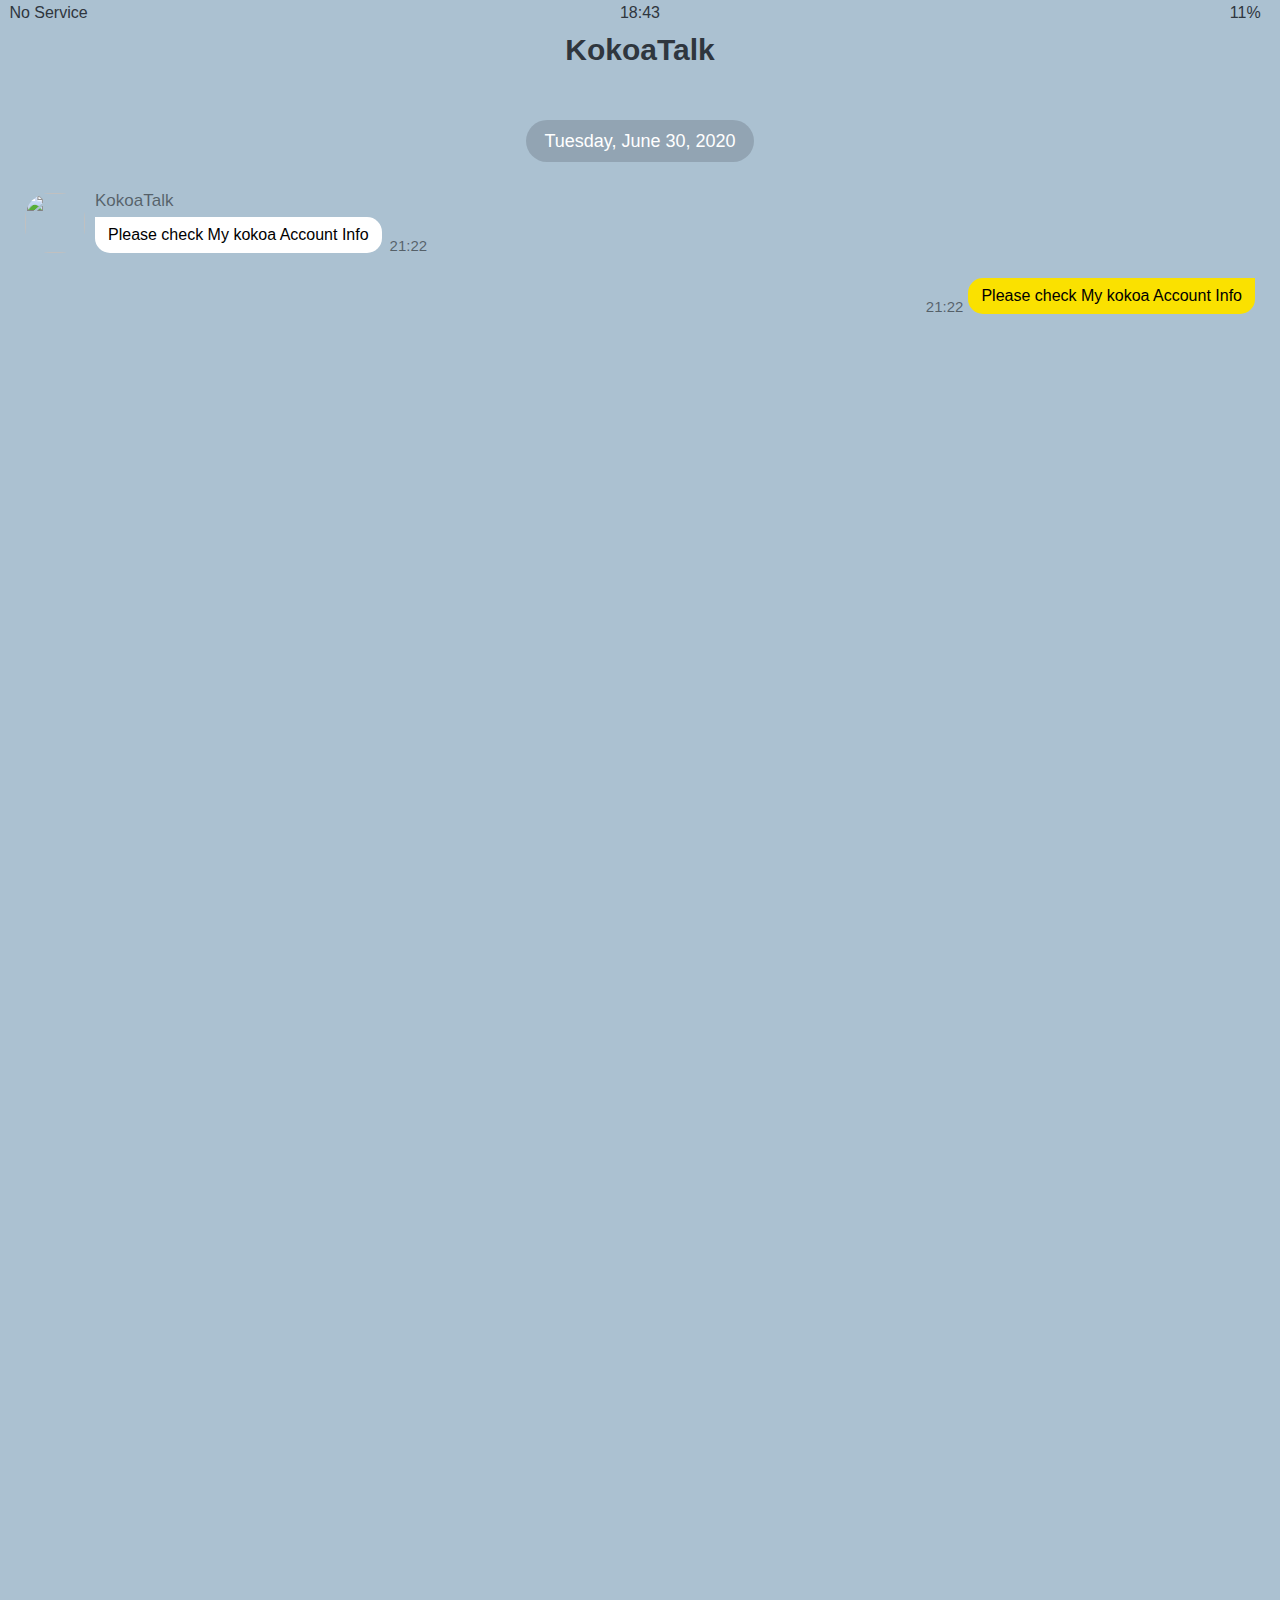
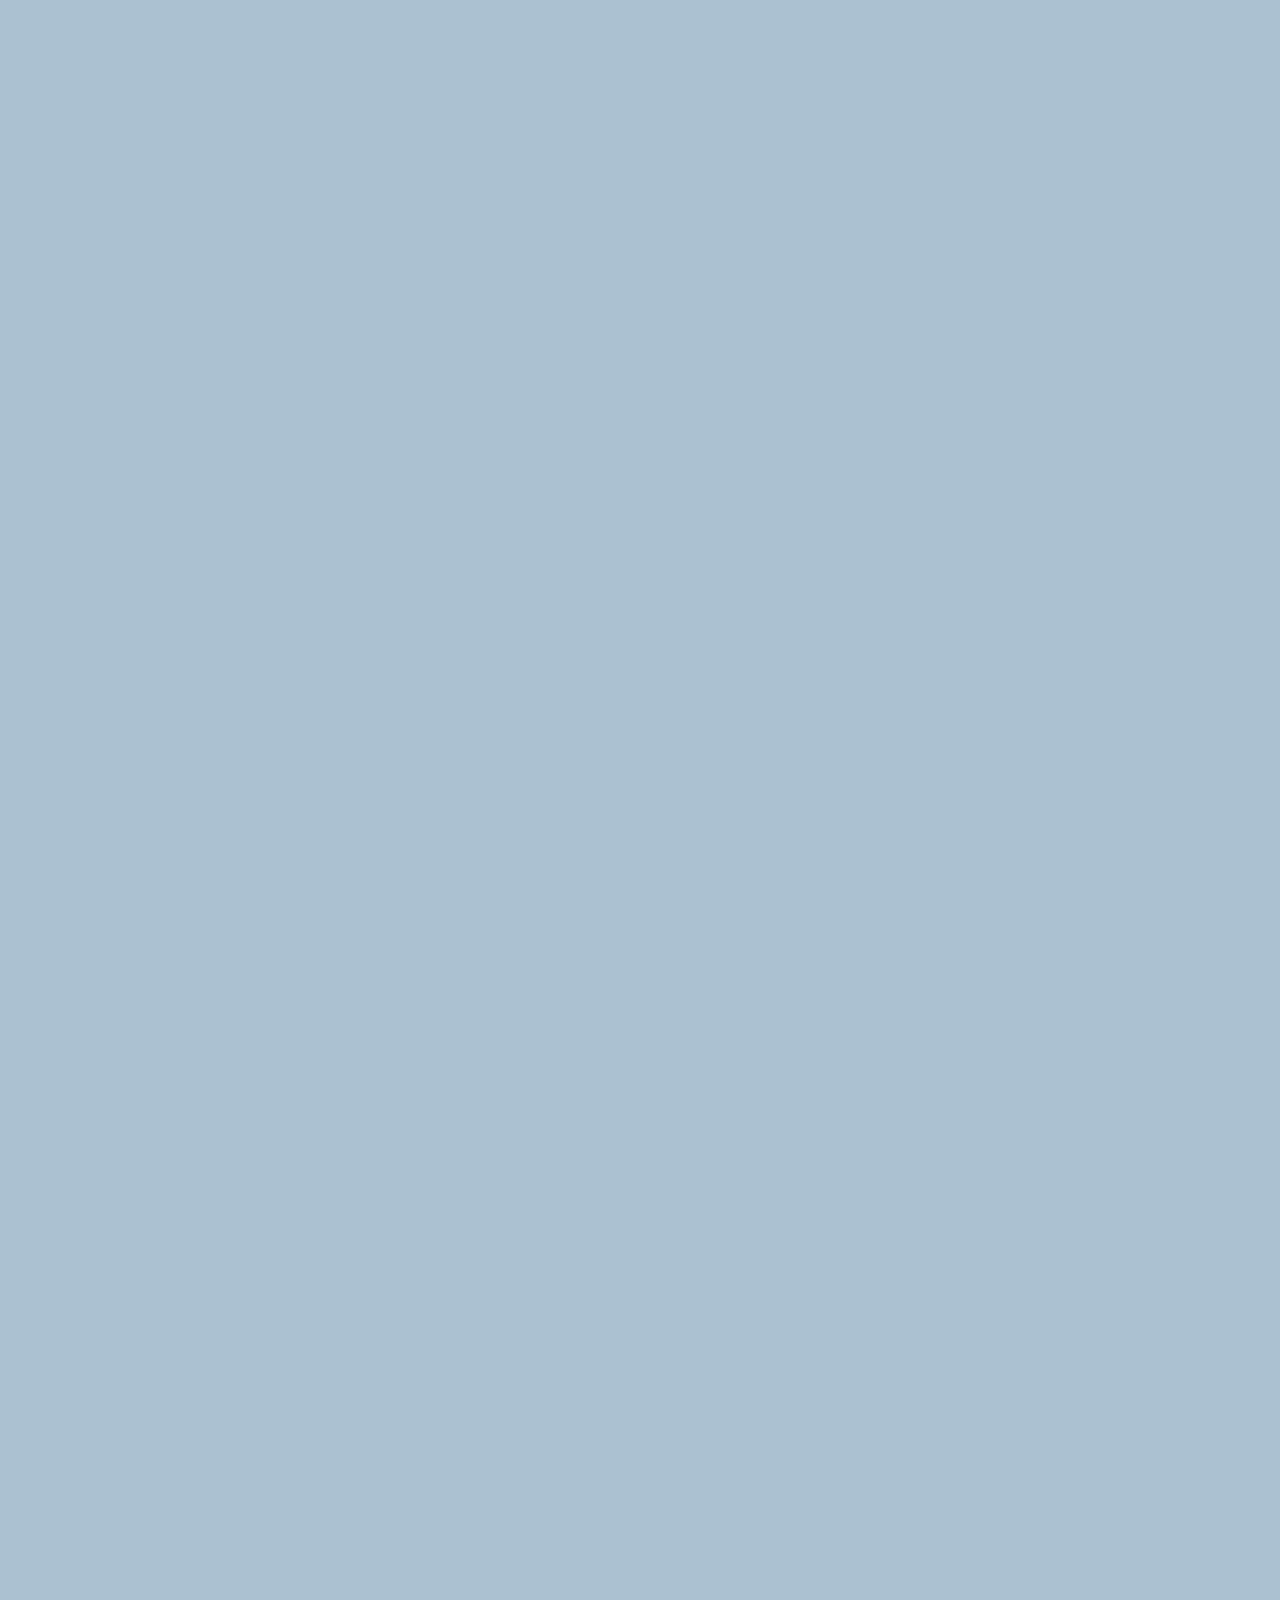
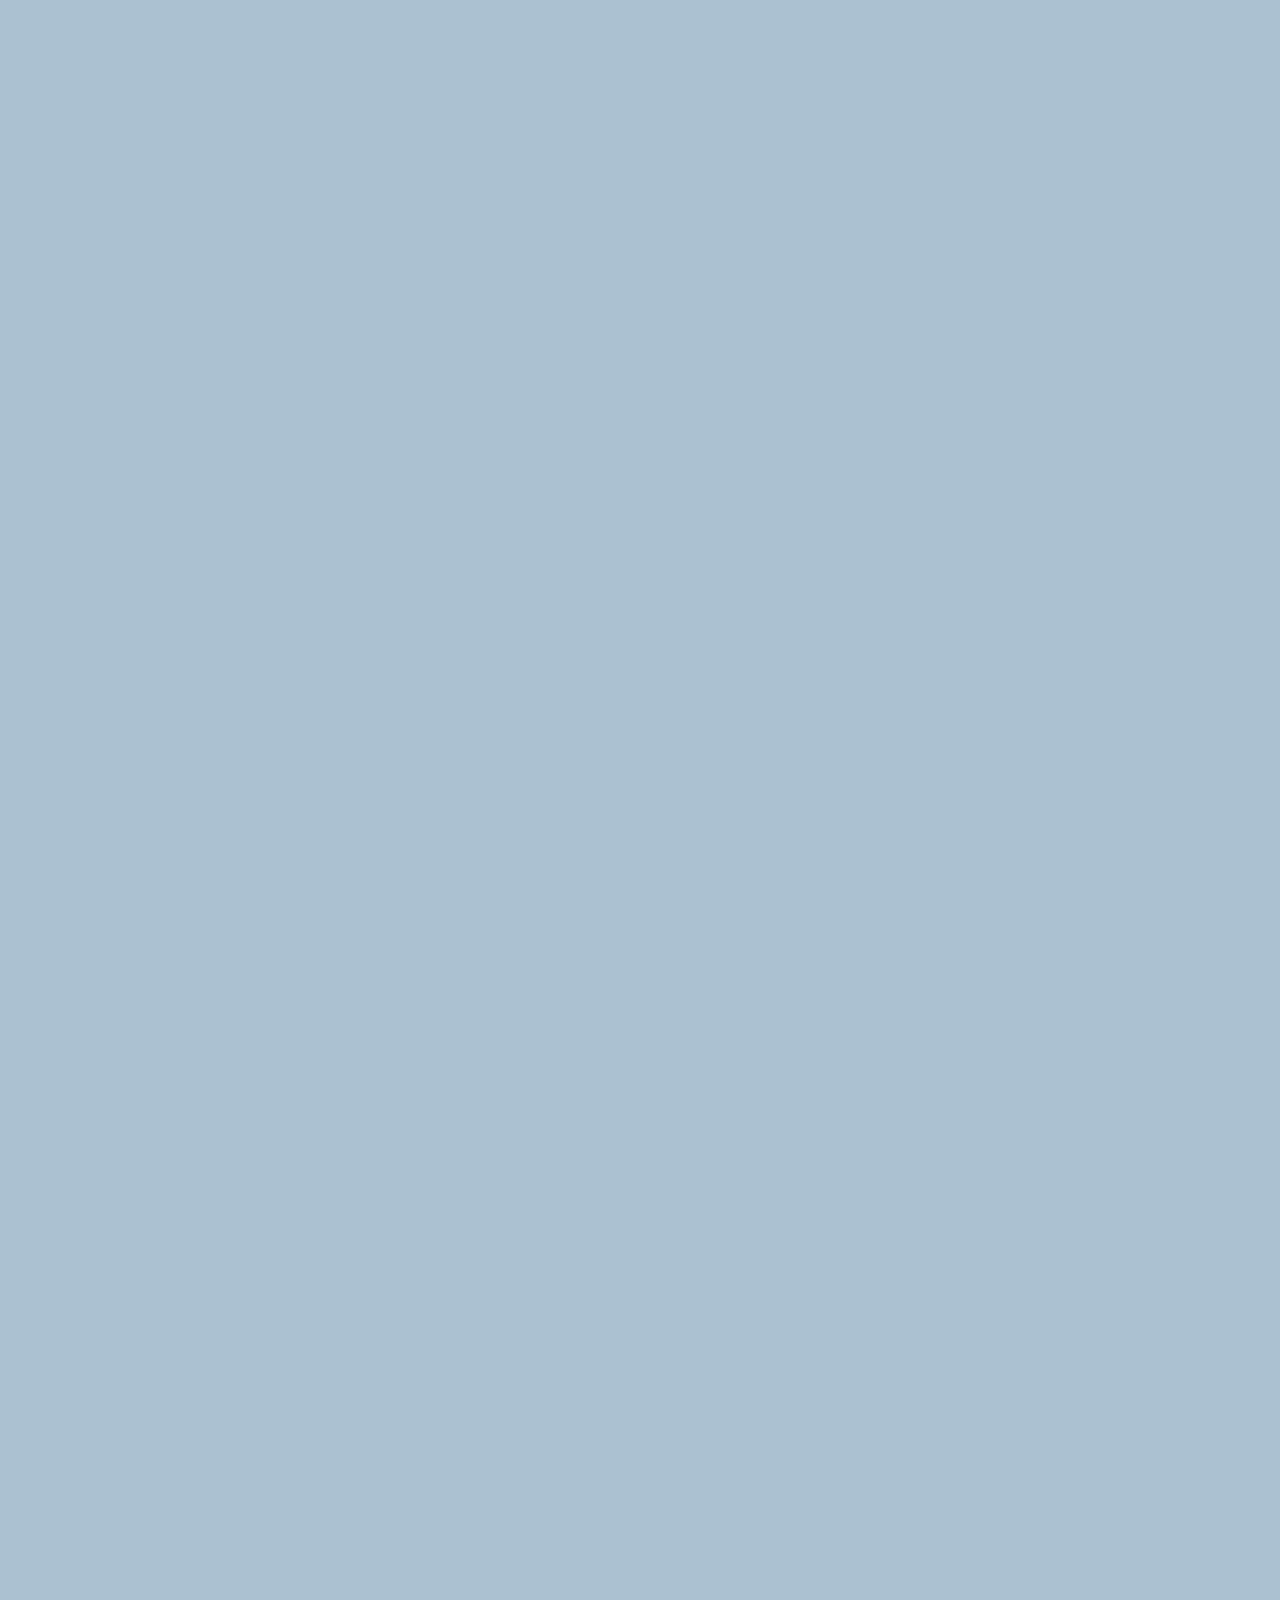
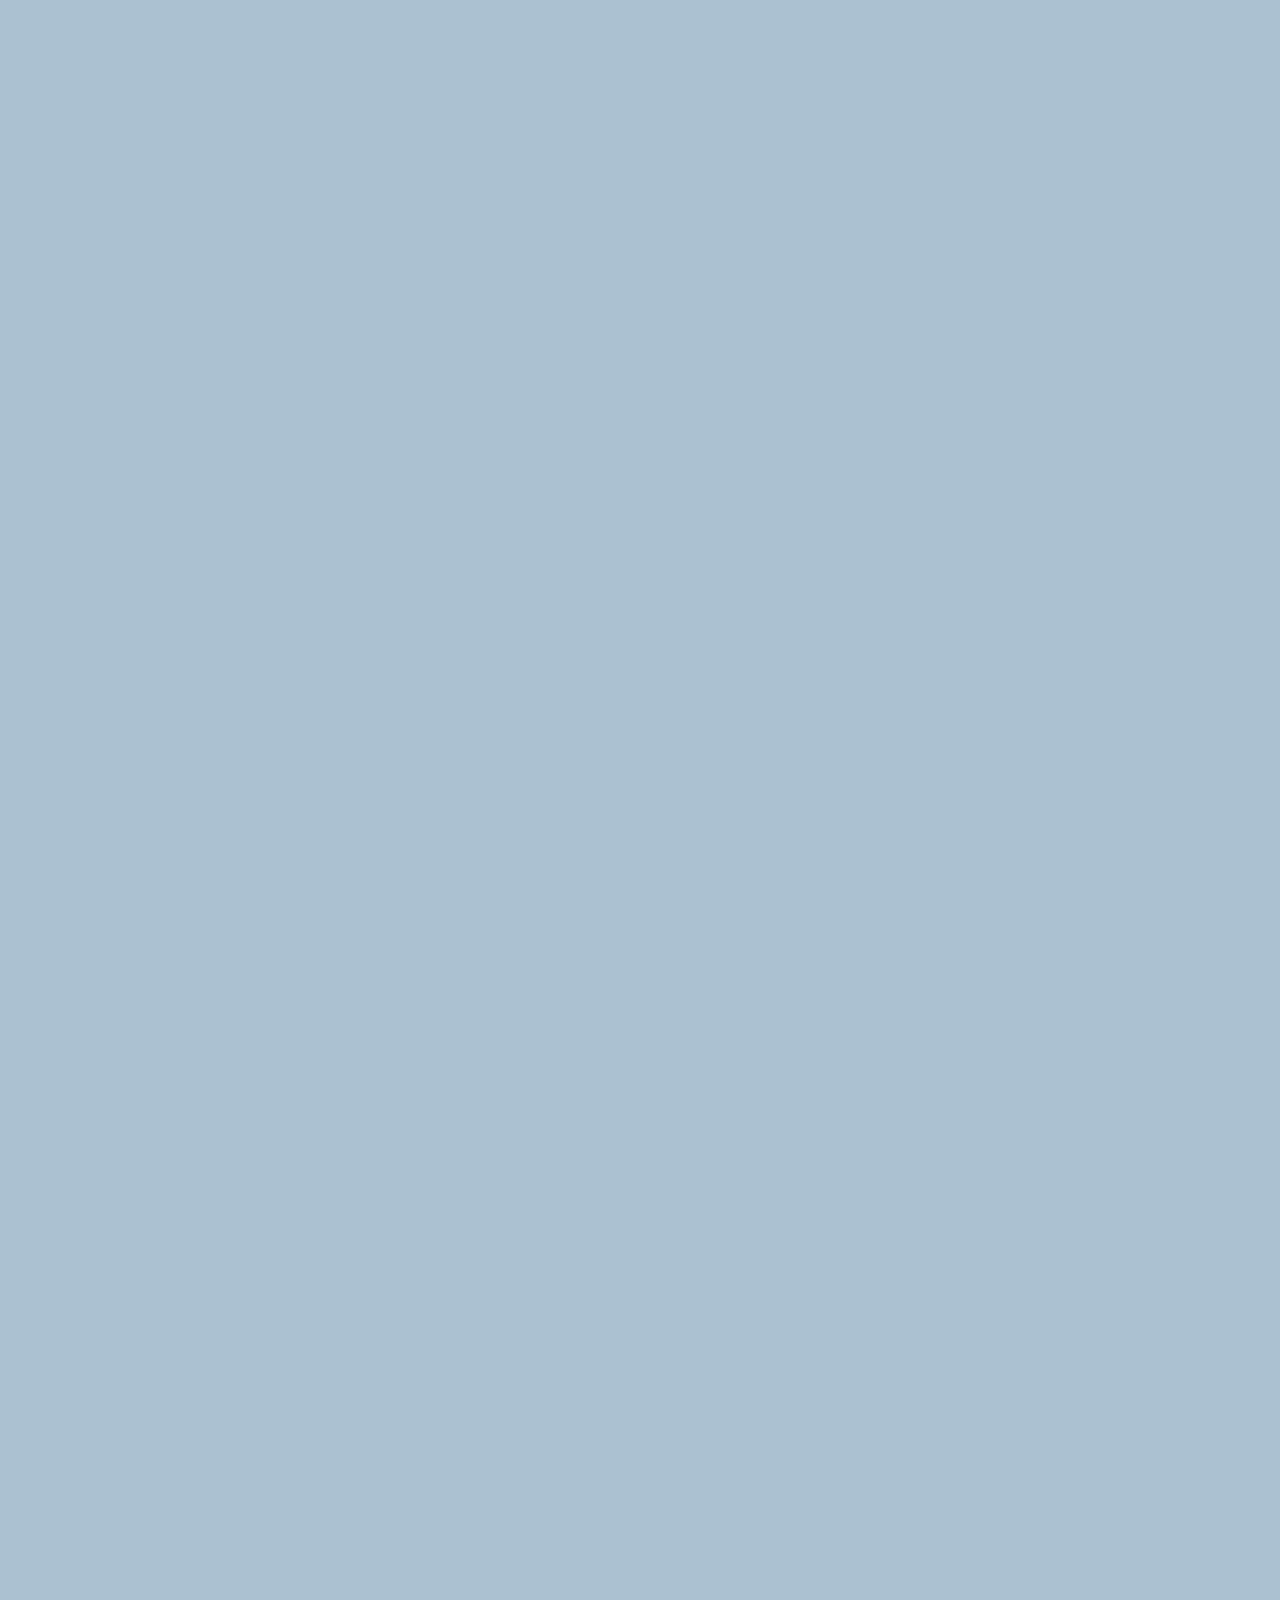
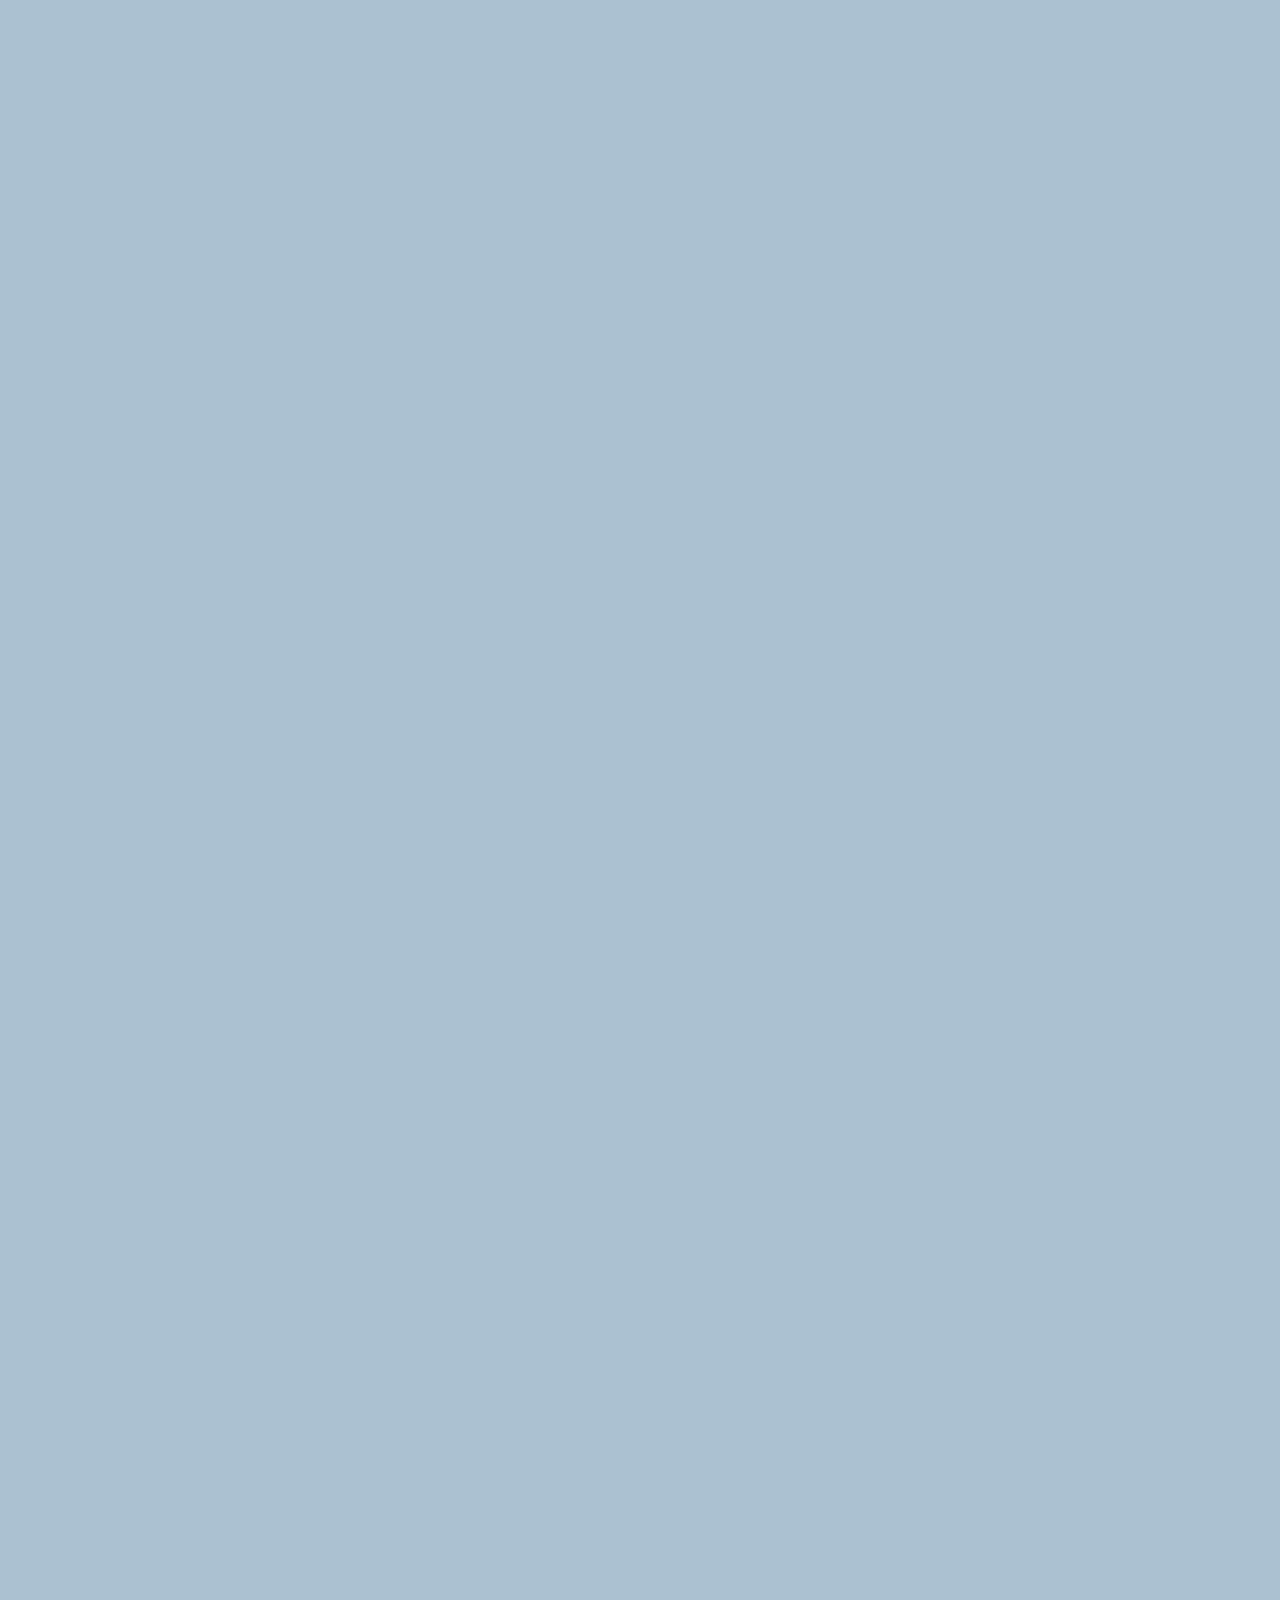
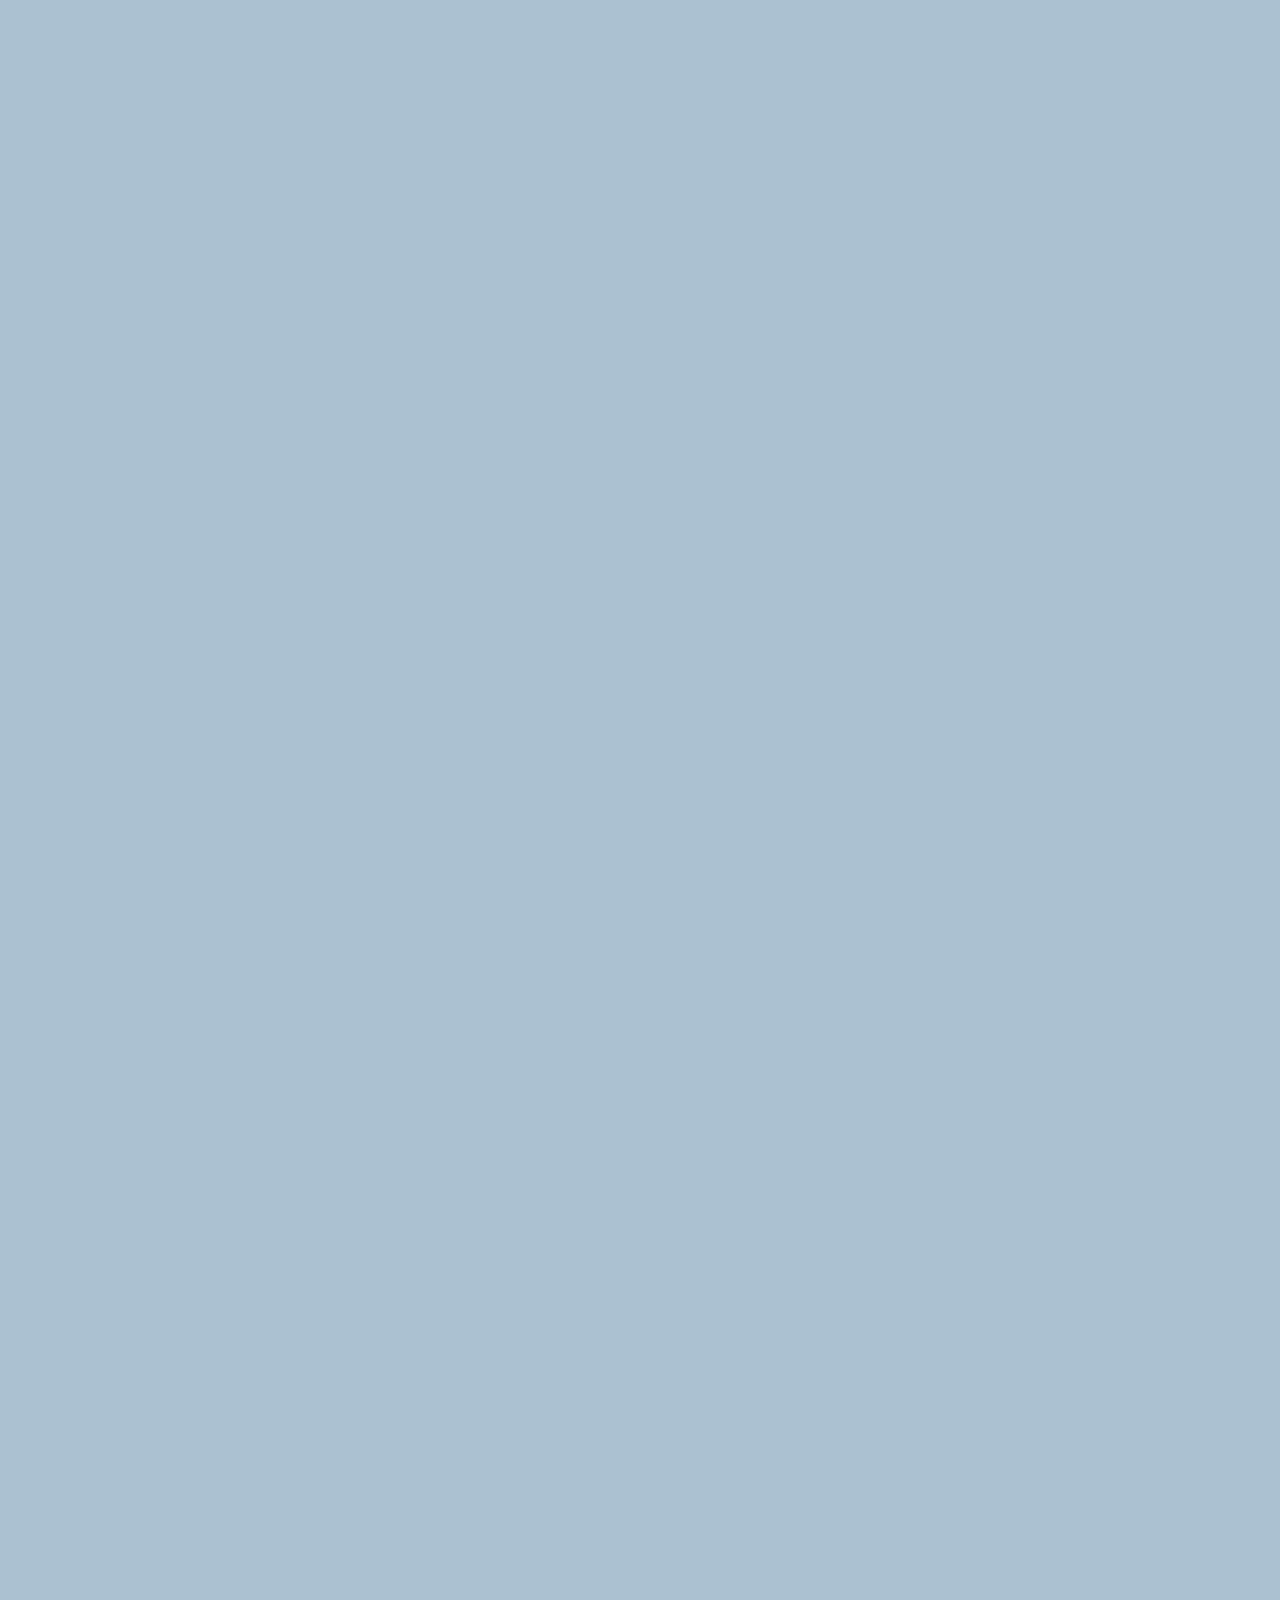
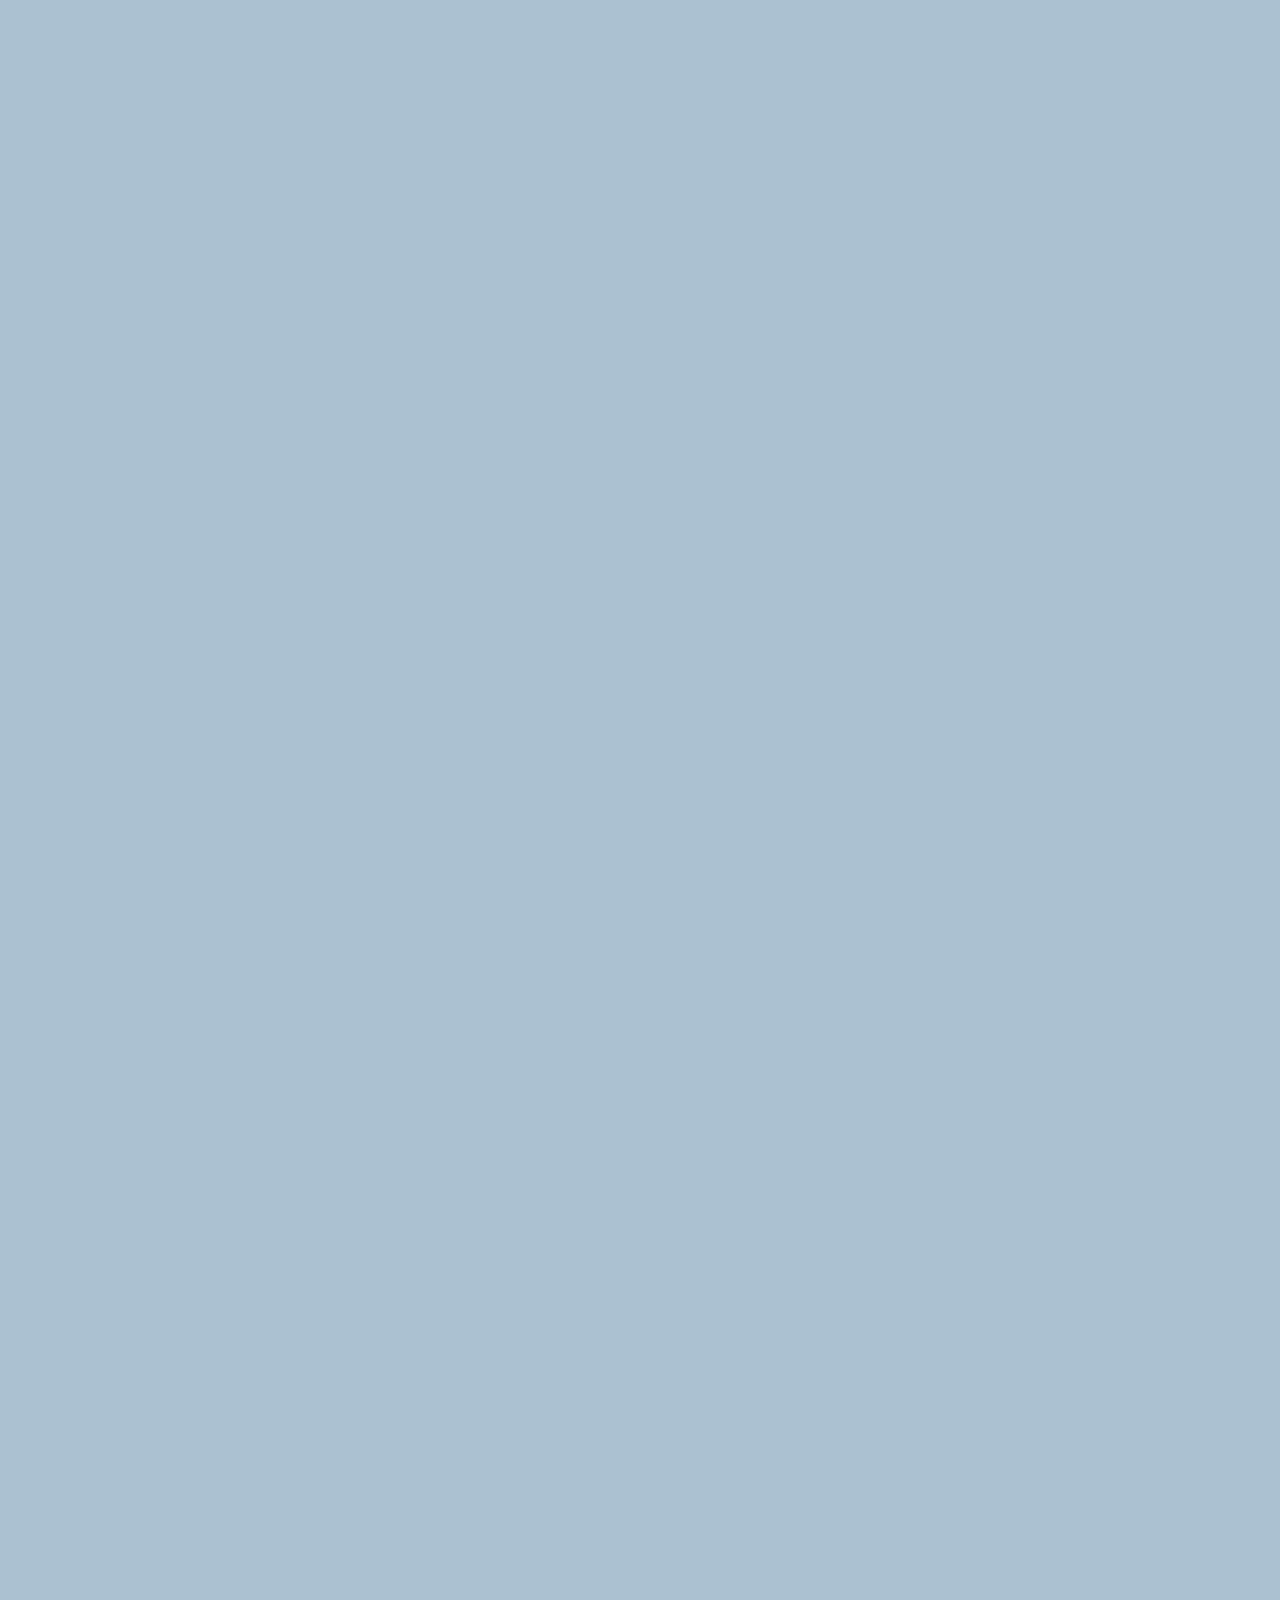
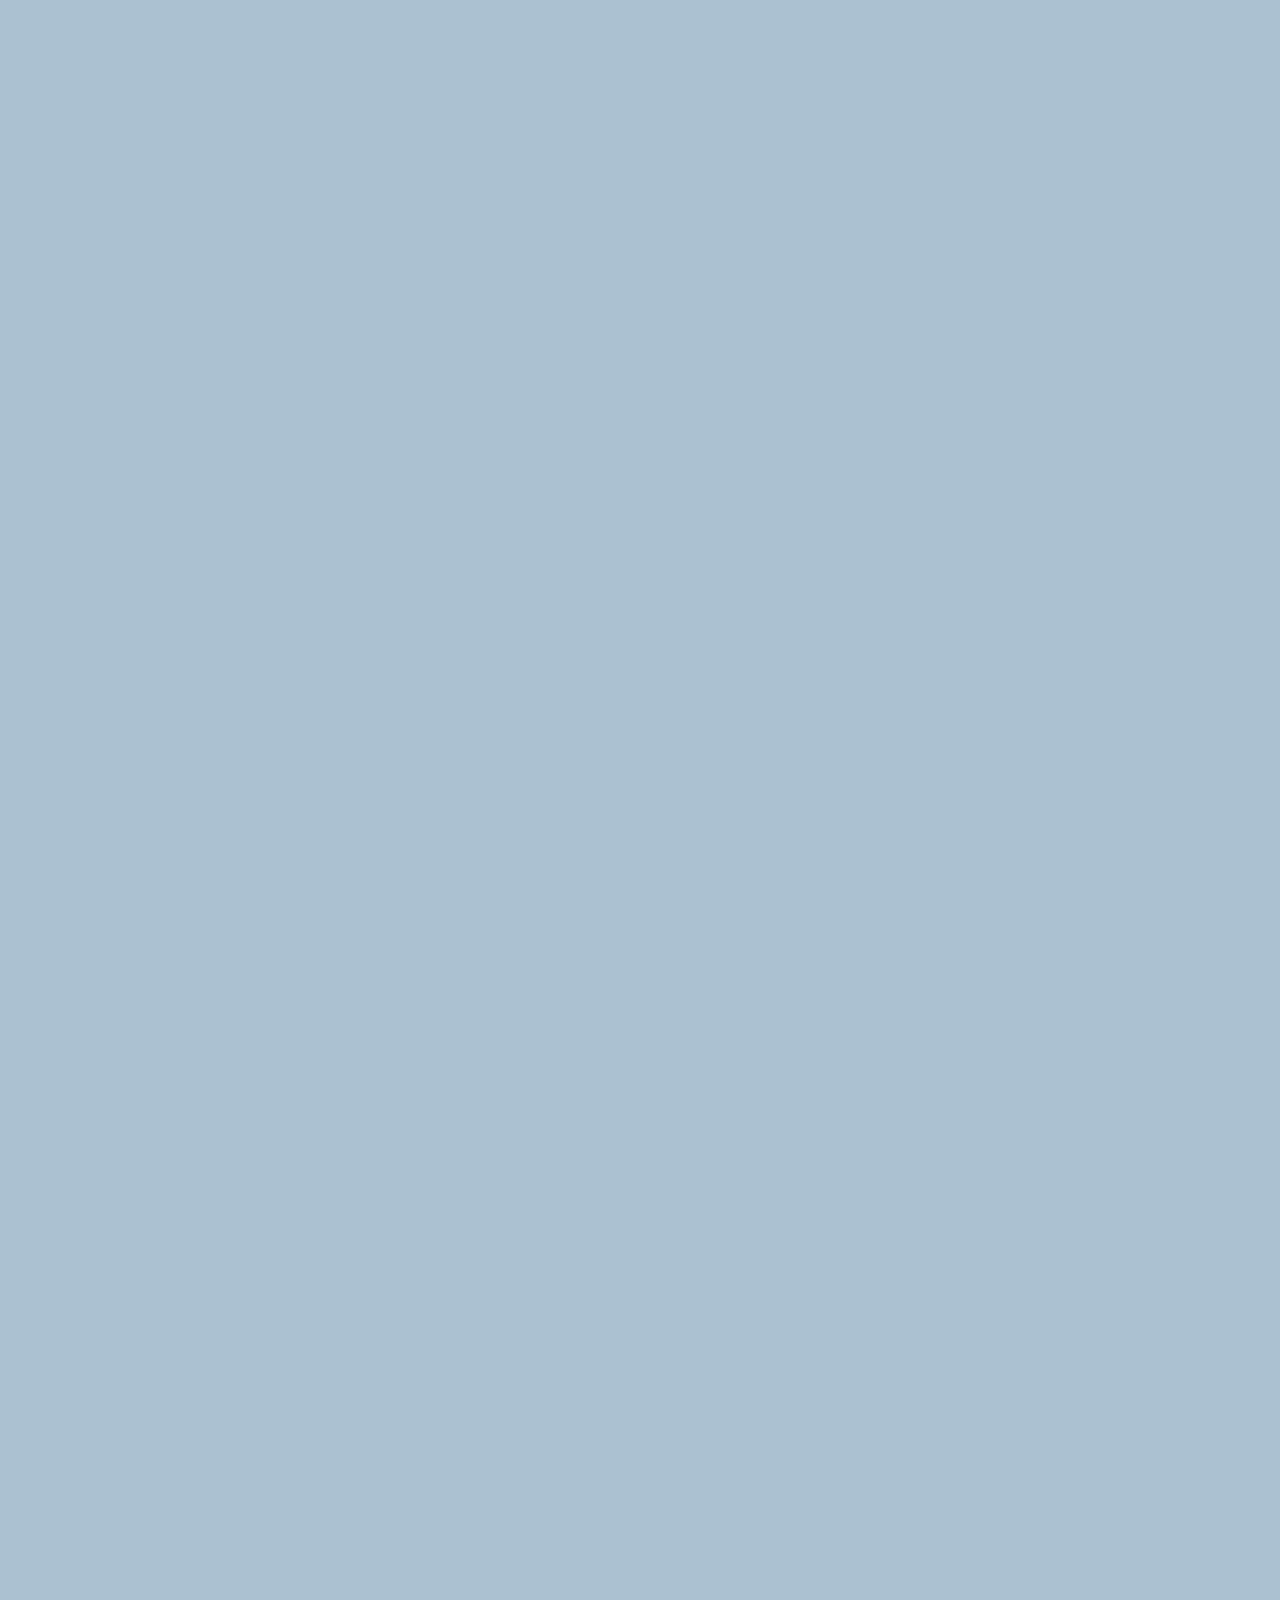
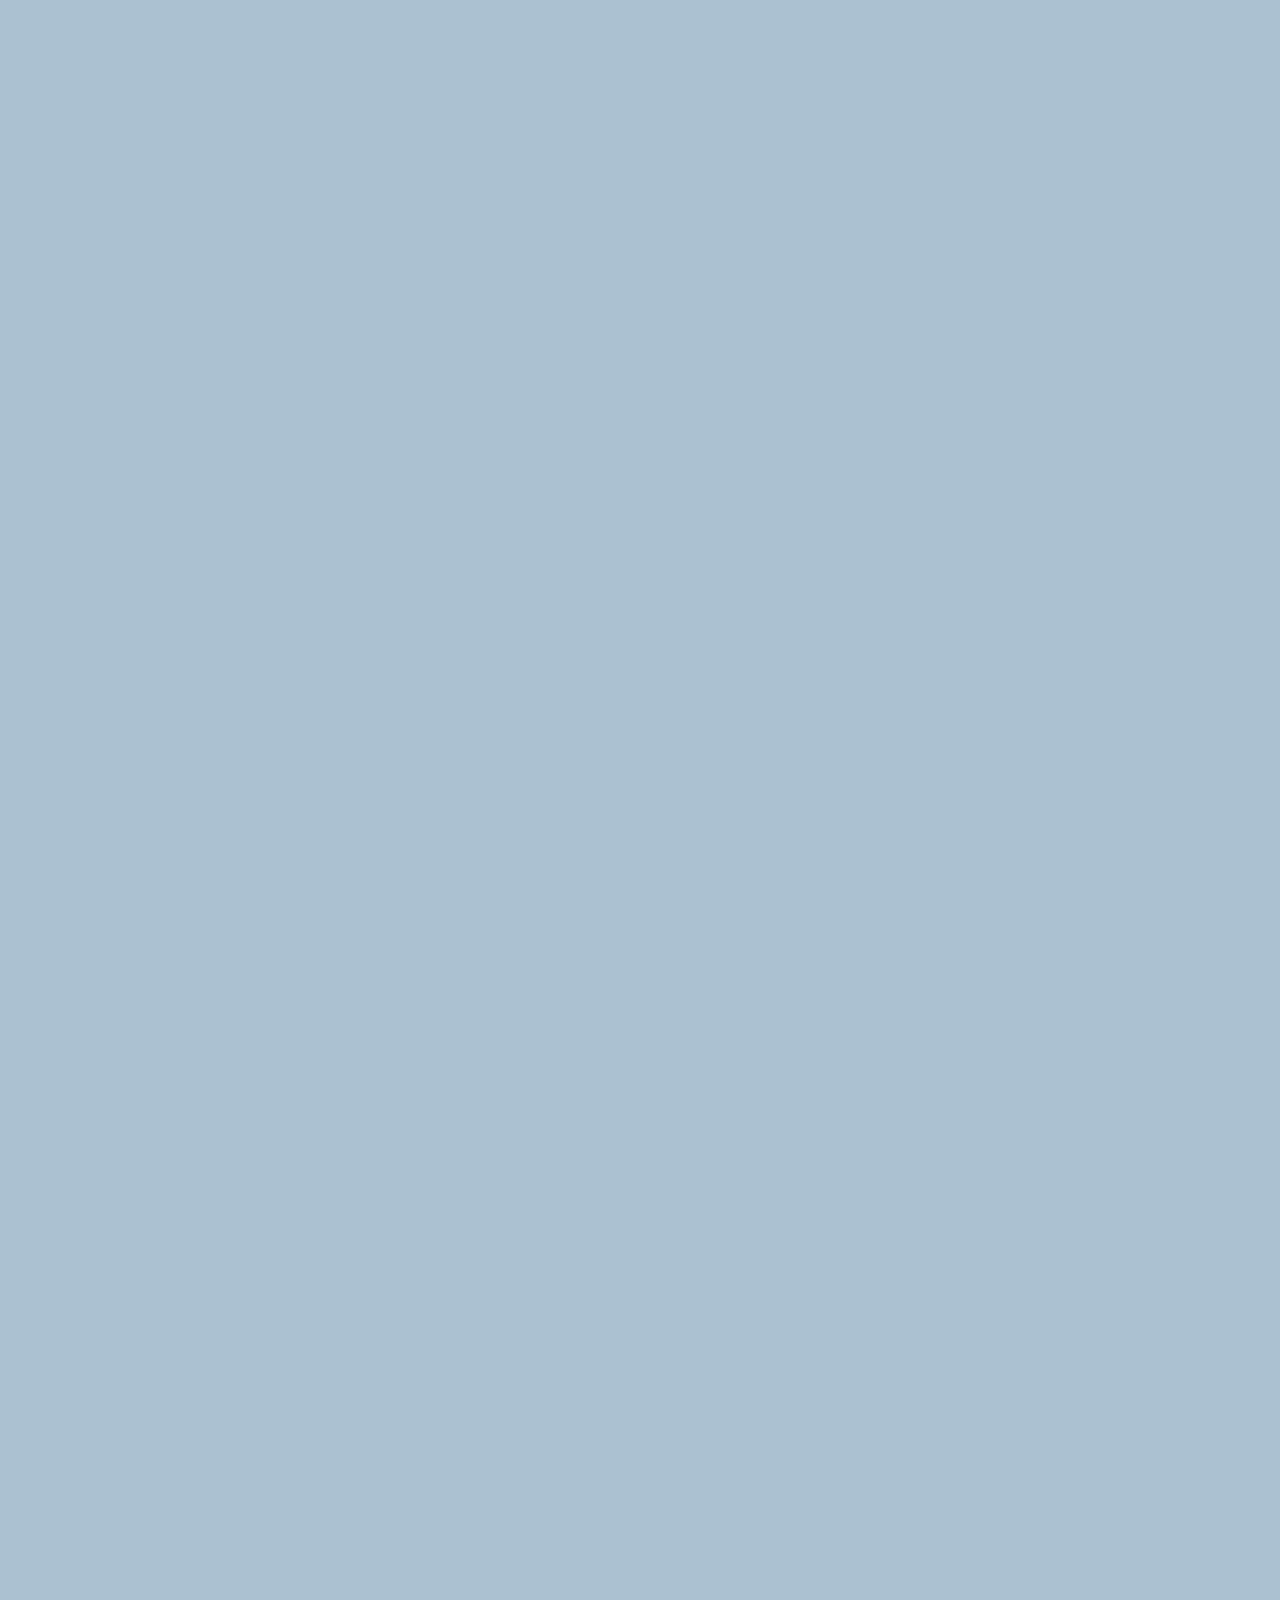
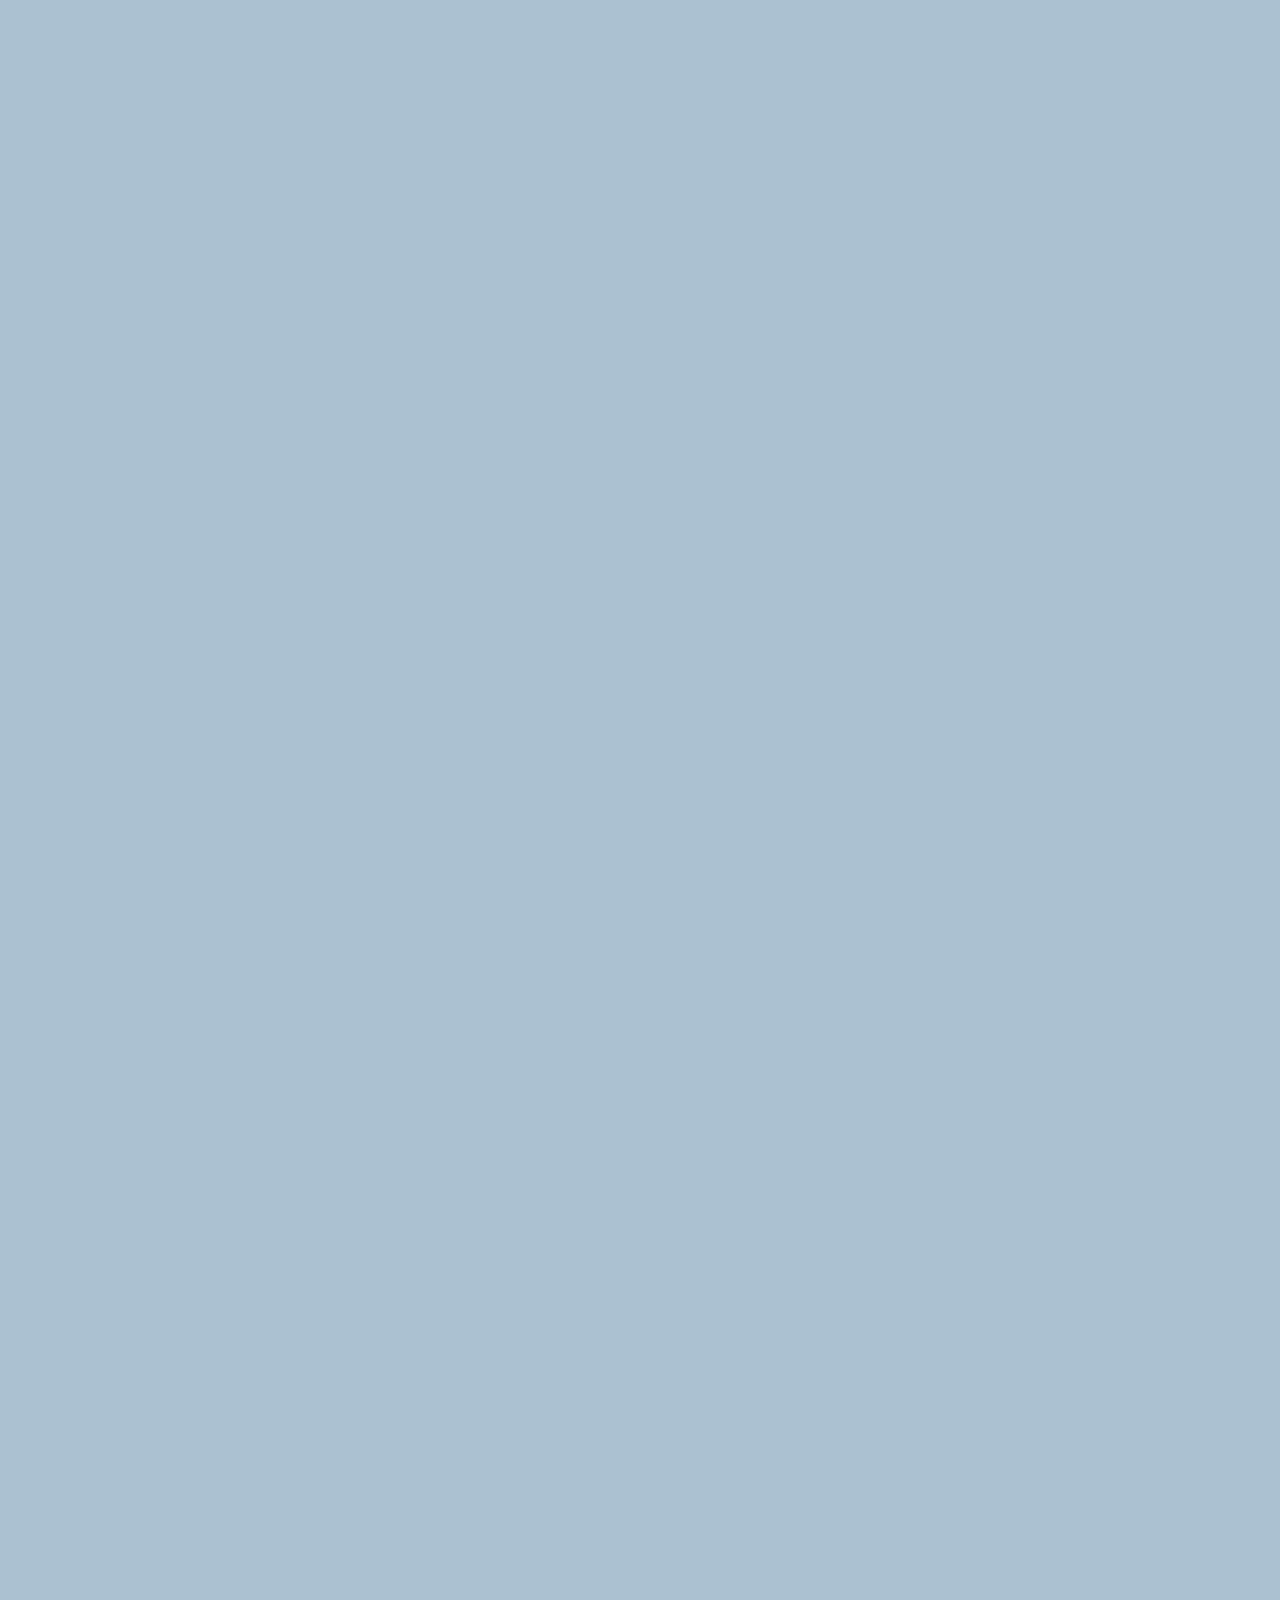
==== chat.html @ c628bd4a "chat message finish" ====
<!DOCTYPE html>
<html lang="en">
  <head>
    <meta charset="UTF-8" />
    <meta name="viewport" content="width=device-width, initial-scale=1.0" />
    <title>chat Screen</title>
    <link rel="stylesheet" href="css/styles.css" />
  </head>
  <body id="chat-screen">
    <div class="status-bar">
      <div class="status-bar__column">
        <span>No Service</span>
        <i class="fas fa-wifi"></i>
      </div>
      <div class="status-bar__column">
        <span>18:43</span>
      </div>
      <div class="status-bar__column">
        <span>11%</span>
        <i class="fas fa-battery-quarter"></i>
        <i class="fas fa-bolt"></i>
      </div>
    </div>
    <header class="alt-header">
      <div class="alt-header__column">
        <a href="chats.html">
          <i class="fas fa-angle-left fa-2x"></i>
        </a>
      </div>
      <div class="alt-header__column">
        <h1 class="alt-header__title">KokoaTalk</h1>
      </div>
      <div class="alt-header__column">
        <span><i class="fas fa-search fa-lg"></i></span>
        <span><i class="fas fa-bars fa-lg"></i></span>
      </div>
    </header>

    <main class="main-screen main-chat">
      <div class="chat__timestamp">
        Tuesday, June 30, 2020
      </div>
      <div class="message-row">
        <img
          src="https://avatars1.githubusercontent.com/u/3612017?s=400&u=b744af8b355b4e4e2d6a631ccd3287c1e2978dad&v=4"
        />
        <div class="message-row__content">
          <span class="message__author">KokoaTalk</span>
          <div class="message__info">
            <span class="message__bubble">
              Please check My kokoa Account Info
            </span>
            <span class="message__time">21:22</span>
          </div>
        </div>
      </div>

      <div class="message-row message-row--own">
        <div class="message-row__content">
          <div class="message__info">
            <span class="message__bubble">
              Please check My kokoa Account Info
            </span>
            <span class="message__time">21:22</span>
          </div>
        </div>
      </div>
    </main>

    <script
      src="https://kit.fontawesome.com/1365aa3375.js"
      crossorigin="anonymous"
    ></script>
  </body>
</html>
---- css/styles.css ----
@import "reset.css";
@import "variables.css";

/*Components*/
@import "components/status-bar.css";
@import "components/nav-bar.css";
@import "components/screen-header.css";
@import "components/user-component.css";
@import "components/badge.css";
@import "components/icon-row.css";
@import "components/alt-screen-header.css";

/*Screens*/
@import "screens/login.css";
@import "screens/friends.css";
@import "screens/chats.css";
@import "screens/find.css";
@import "screens/more.css";
@import "screens/settings.css";
@import "screens/chat.css";

body {
  font-family: -apple-system, BlinkMacSystemFont, "Segoe UI", Roboto, Oxygen,
    Ubuntu, Cantarell, "Open Sans", "Helvetica Neue", sans-serif;
  color: #2f363e;
}
.main-screen {
  padding: 0px var(--horizontal-space);
}
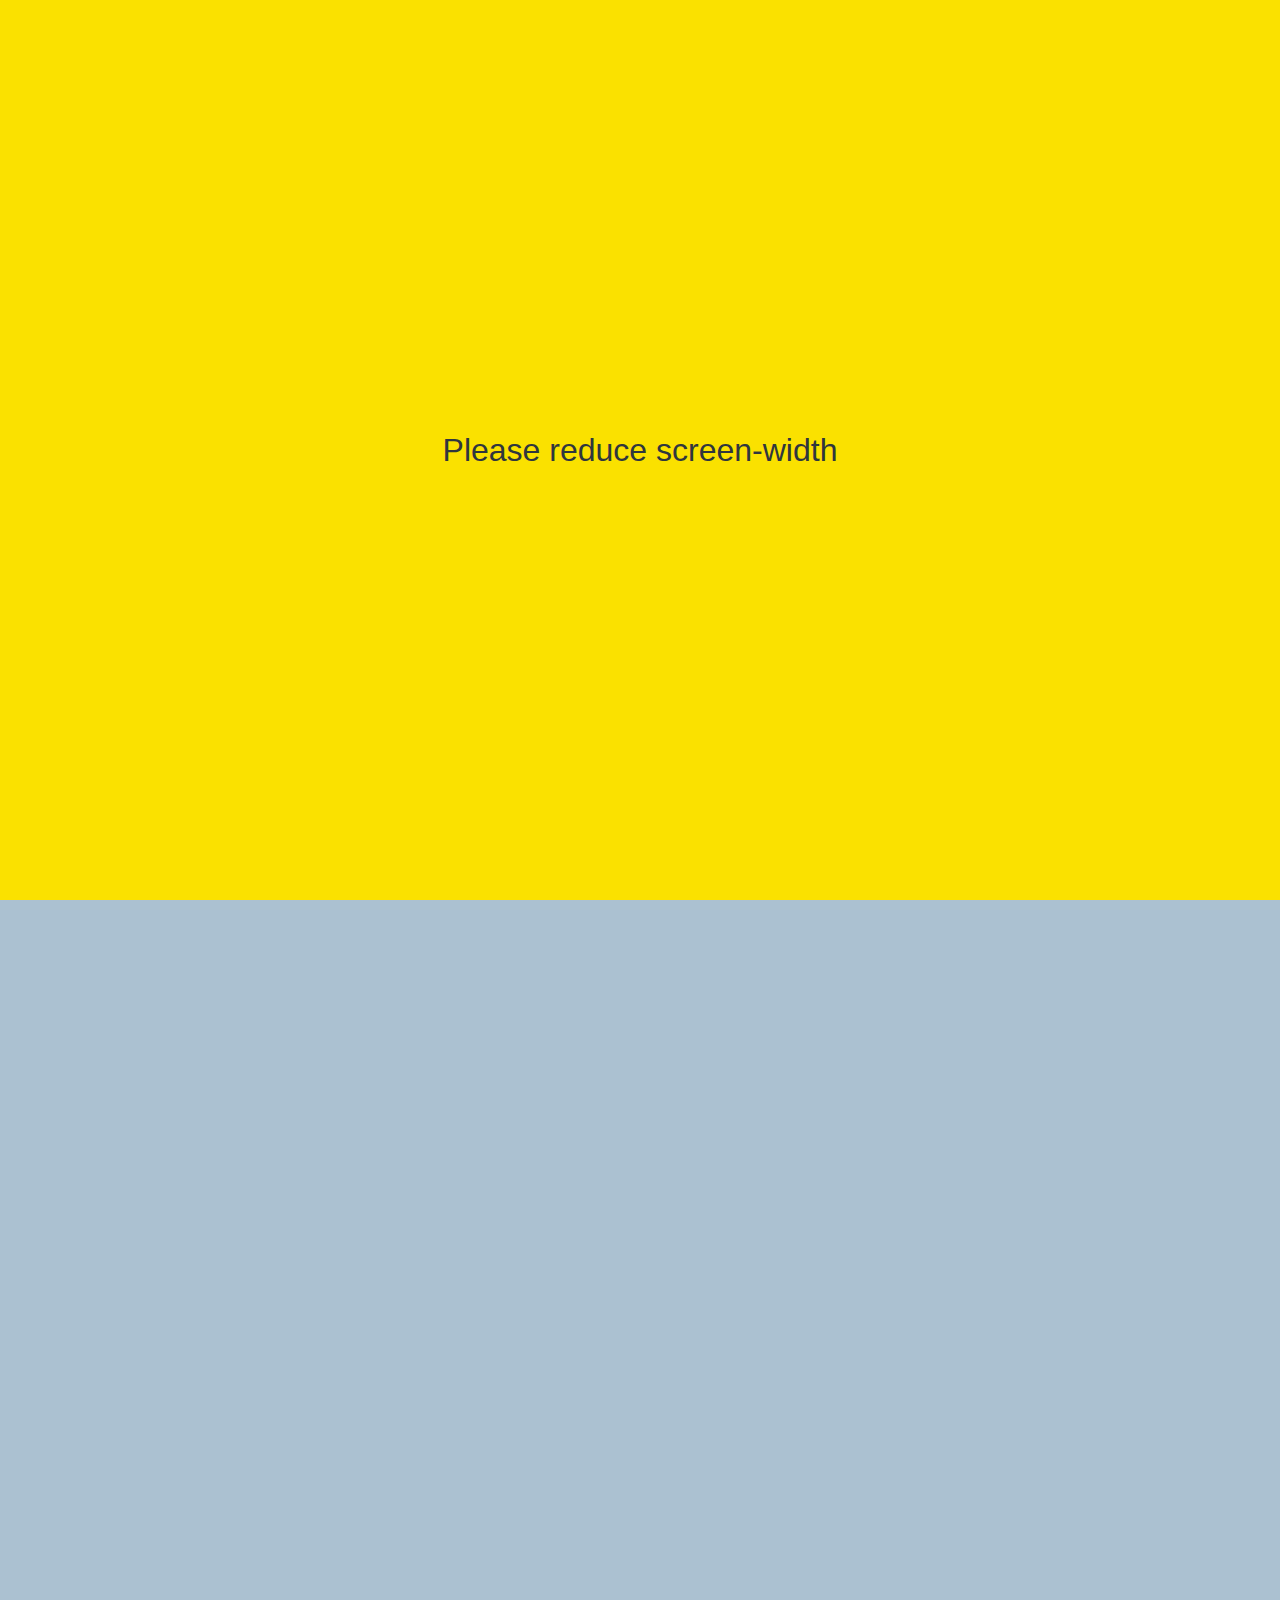
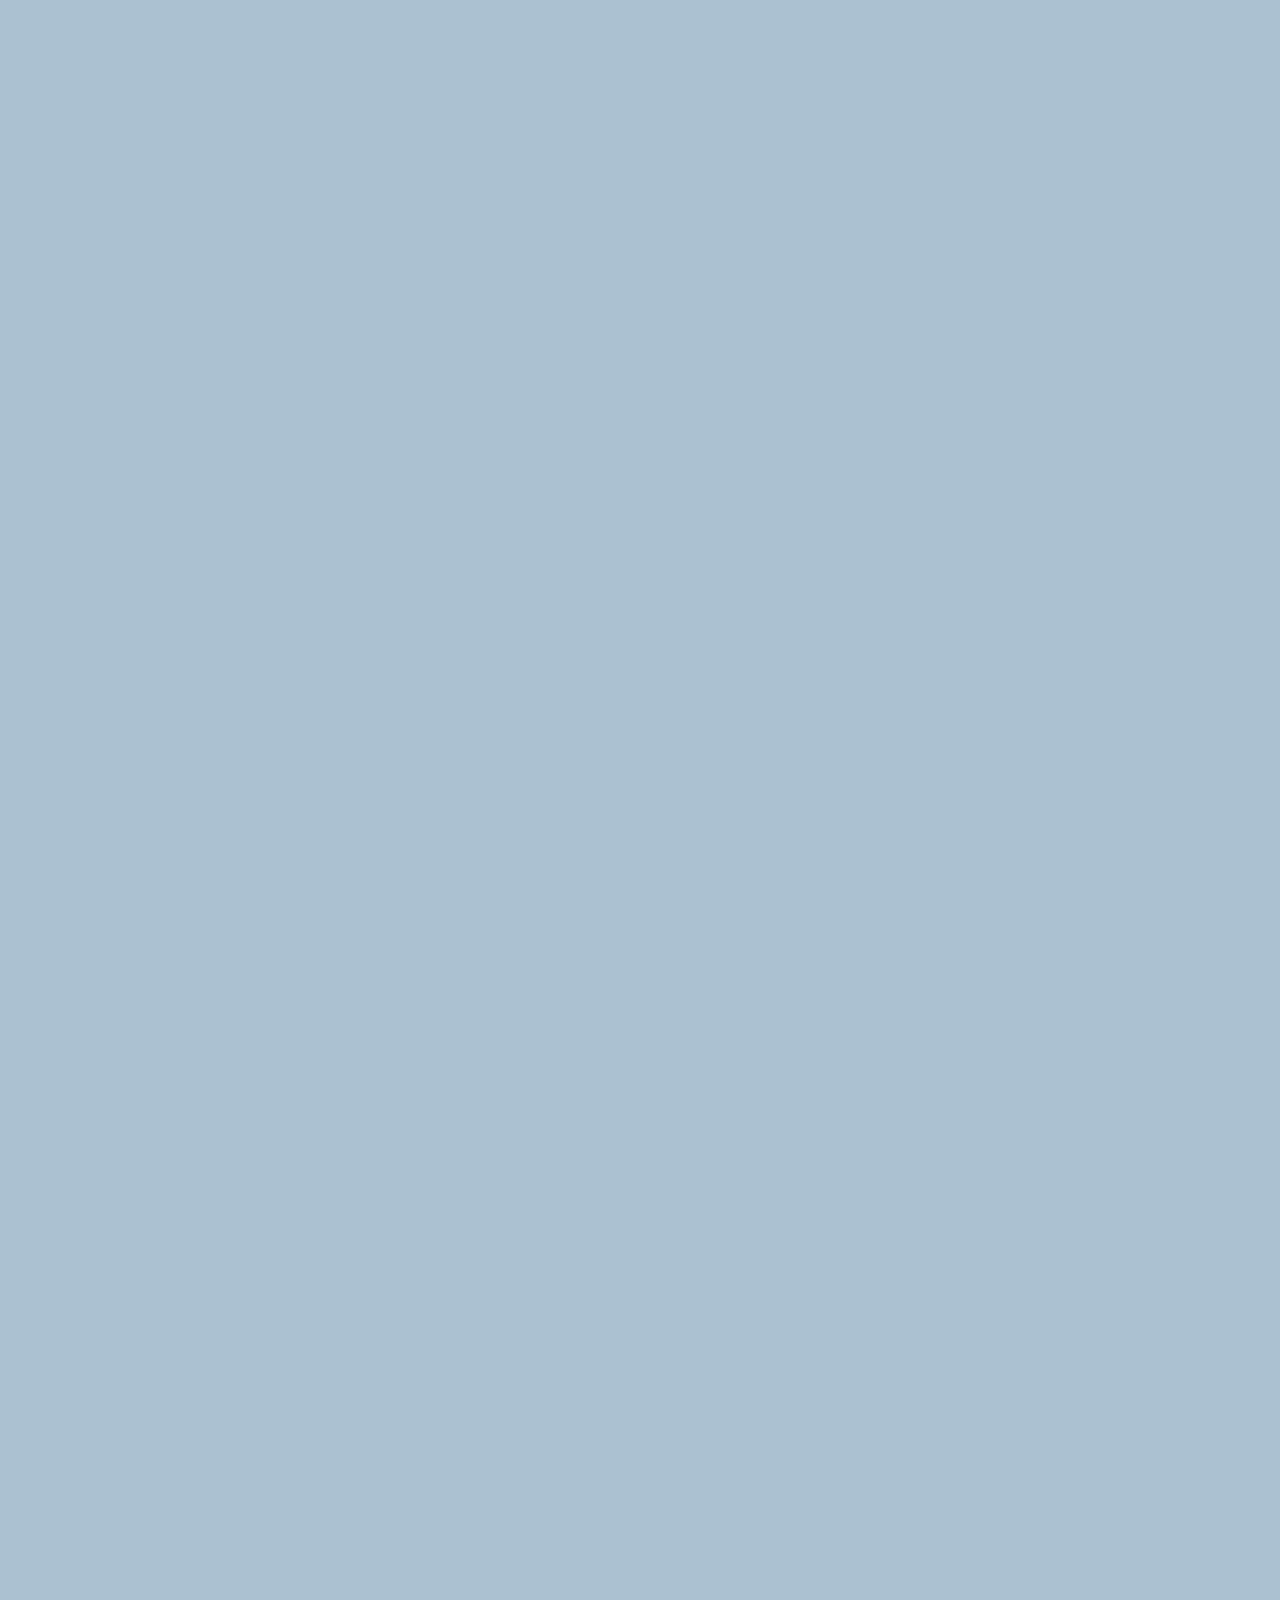
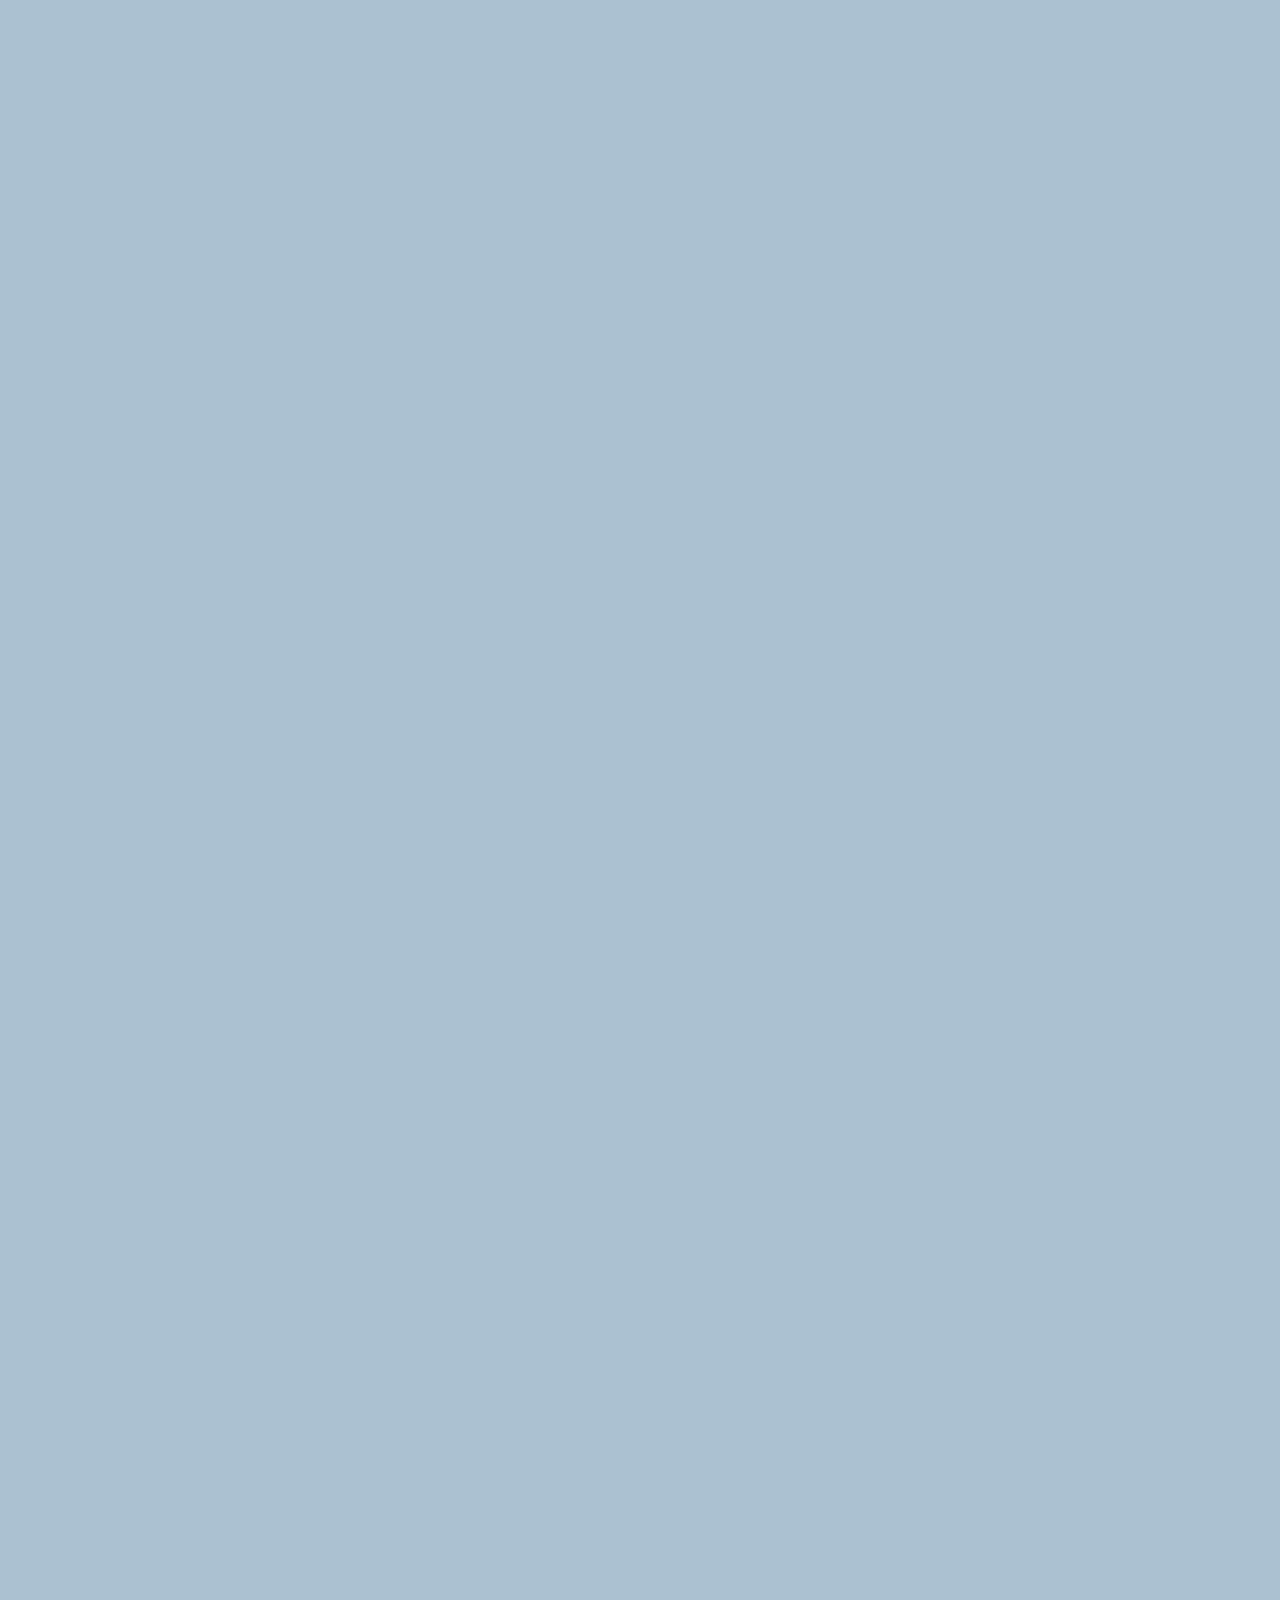
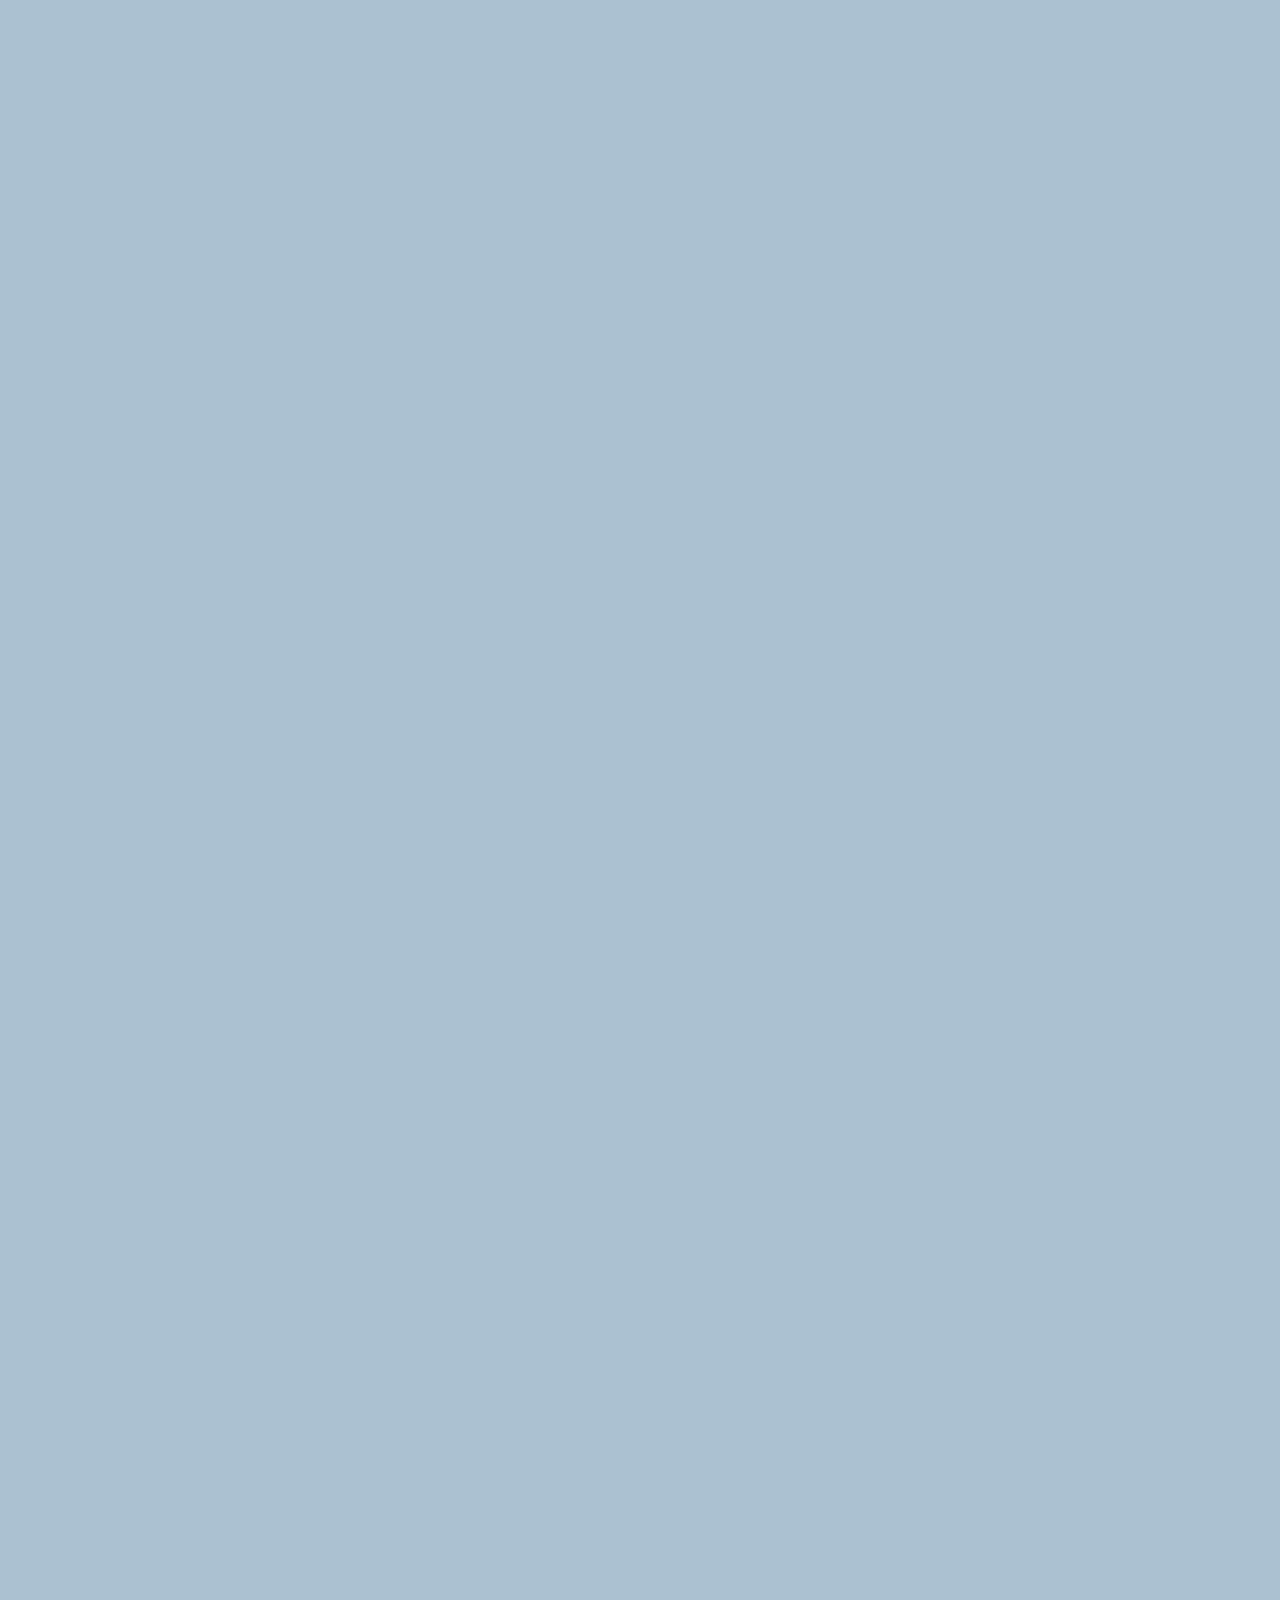
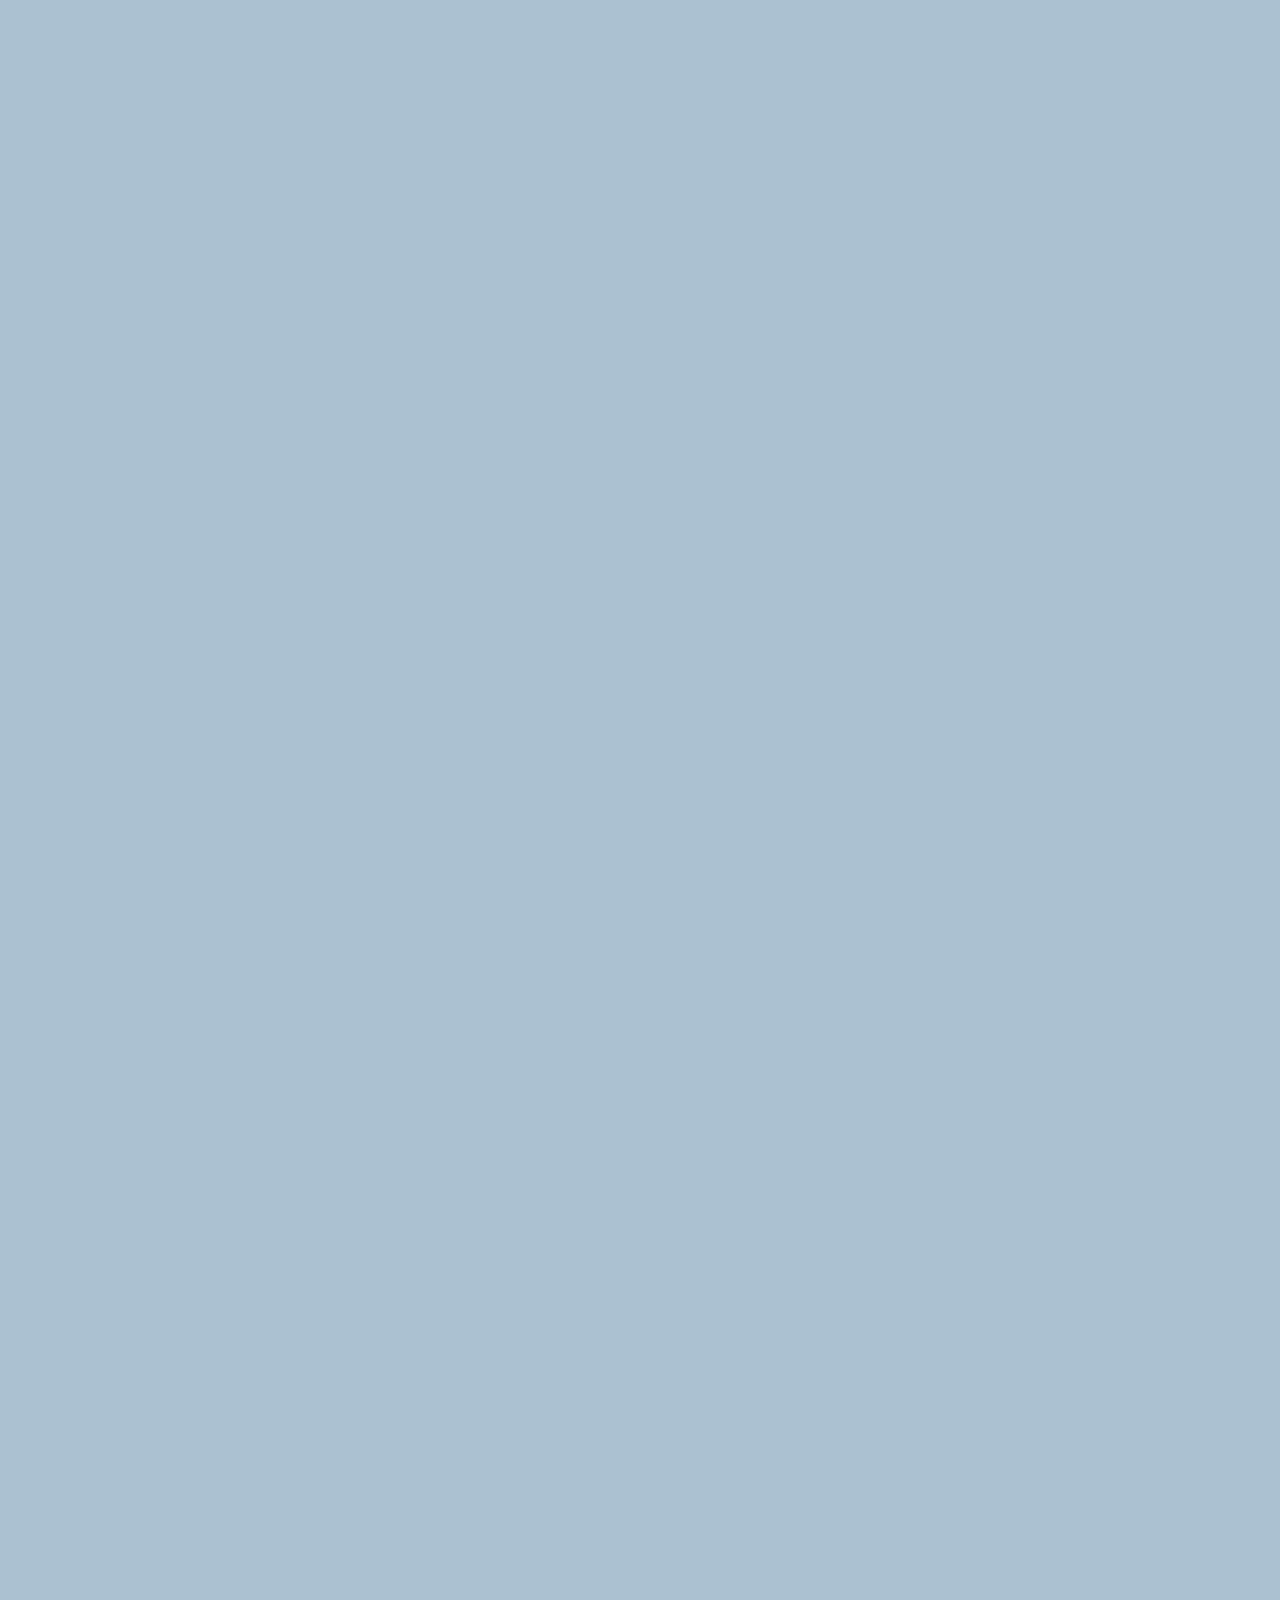
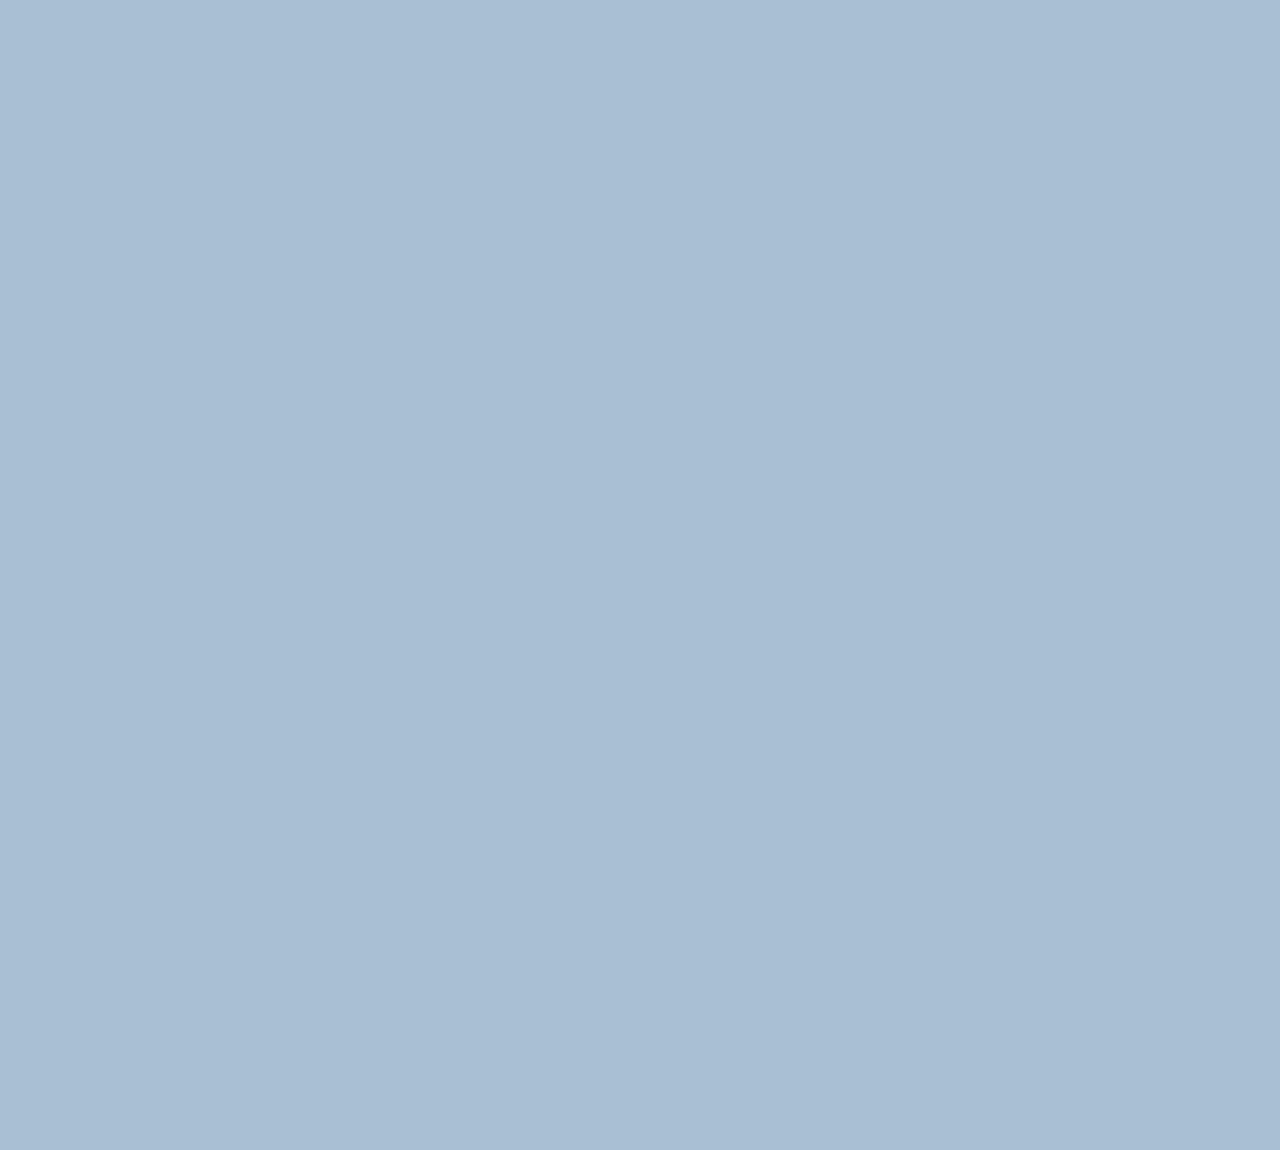
==== commit 3fa88925: "Finish Kokoa-clone" ====
--- a/chat.html
+++ b/chat.html
@@ -40,7 +40,7 @@
       <div class="chat__timestamp">
         Tuesday, June 30, 2020
       </div>
-      <div class="message-row">
+      <div class="message-row message-row--other">
         <img
           src="https://avatars1.githubusercontent.com/u/3612017?s=400&u=b744af8b355b4e4e2d6a631ccd3287c1e2978dad&v=4"
         />
@@ -59,7 +59,7 @@
         <div class="message-row__content">
           <div class="message__info">
             <span class="message__bubble">
-              Please check My kokoa Account Info
+              hi
             </span>
             <span class="message__time">21:22</span>
           </div>
@@ -67,6 +67,21 @@
       </div>
     </main>
 
+    <form class="reply">
+      <div class="reply__column">
+        <i class="far fa-plus-square fa-lg"></i>
+      </div>
+      <div class="reply__column">
+        <input type="text" placeholder="Write a message..." />
+        <i class="far fa-smile fa-2x"></i>
+        <button><i class="fas fa-arrow-up fa-lg"></i></button>
+      </div>
+    </form>
+
+    <div class="no-mobile">
+      <span>Please reduce screen-width</span>
+    </div>
+
     <script
       src="https://kit.fontawesome.com/1365aa3375.js"
       crossorigin="anonymous"
--- a/css/styles.css
+++ b/css/styles.css
@@ -9,6 +9,7 @@
 @import "components/badge.css";
 @import "components/icon-row.css";
 @import "components/alt-screen-header.css";
+@import "components/no-mobile.css";
 
 /*Screens*/
 @import "screens/login.css";
